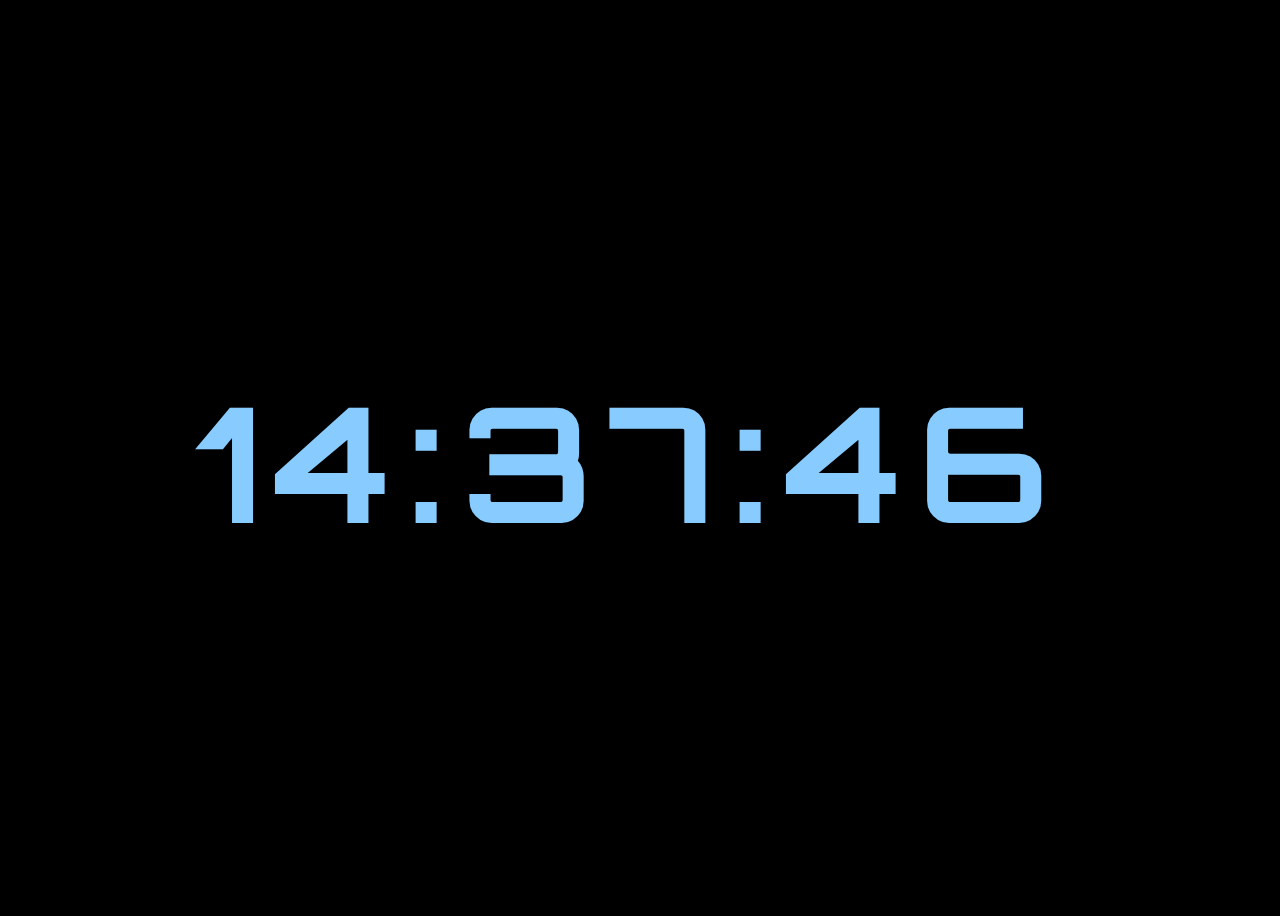
==== klocka.html @ 7baa23ad "Add files via upload" ====
<!DOCTYPE html>
<html>

<body onload="startTime()">

<style>

@import url('https://fonts.googleapis.com/css2?family=Orbitron:wght@400;500;600&display=swap');

body{
  background: #000;
  min-height: 100vh; /* ensures body takes full viewport height */
  width: 95vw;
  display: flex;
  justify-content: center;
  align-items: center;
}

.clock{
  color: #88CCFF;
  position: relative; /* changed from absolute */
  font-family: 'Orbitron', sans-serif;
  font-size: 10rem;
  letter-spacing: 1rem;
  font-weight: bold;
  top: 0px;
  left: 0px;
}
</style>

<div class="clock" id="txt"></div>

<script>
function startTime() {
  const today = new Date();
  let h = today.getHours();
  let m = today.getMinutes();
  let s = today.getSeconds();
  m = checkTime(m);
  s = checkTime(s);
  document.getElementById('txt').innerHTML =  h + ":" + m + ":" + s;
  // Generate random numbers between 1 and 10 for both x and y
  let randomX = Math.floor(Math.random() * 10) + 10;
  let randomY = Math.floor(Math.random() * 10) + 1;

  // Set the new position using style properties
  document.getElementById('txt').style.left = randomX + "px";
  document.getElementById('txt').style.top = randomY + "px";
  setTimeout(startTime, 1000);
}

function checkTime(i) {
  if (i < 10) {i = "0" + i};  // add zero in front of numbers < 10
  return i;
}
</script>

</body>
</html>
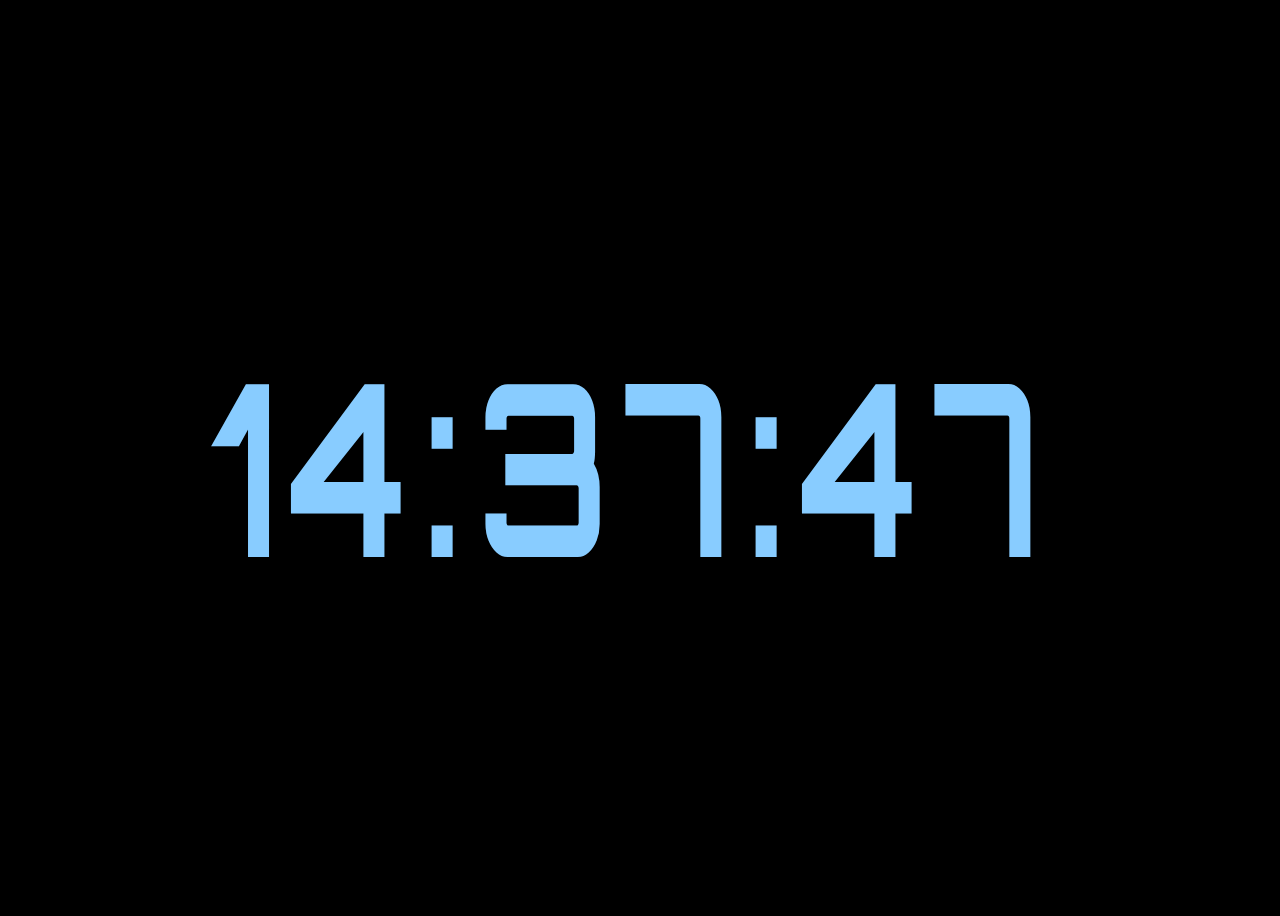
==== commit c7a4975b: "Add files via upload" ====
--- a/klocka.html
+++ b/klocka.html
@@ -25,6 +25,7 @@
   font-weight: bold;
   top: 0px;
   left: 0px;
+  transform: scaleY(1.5);
 }
 </style>
 
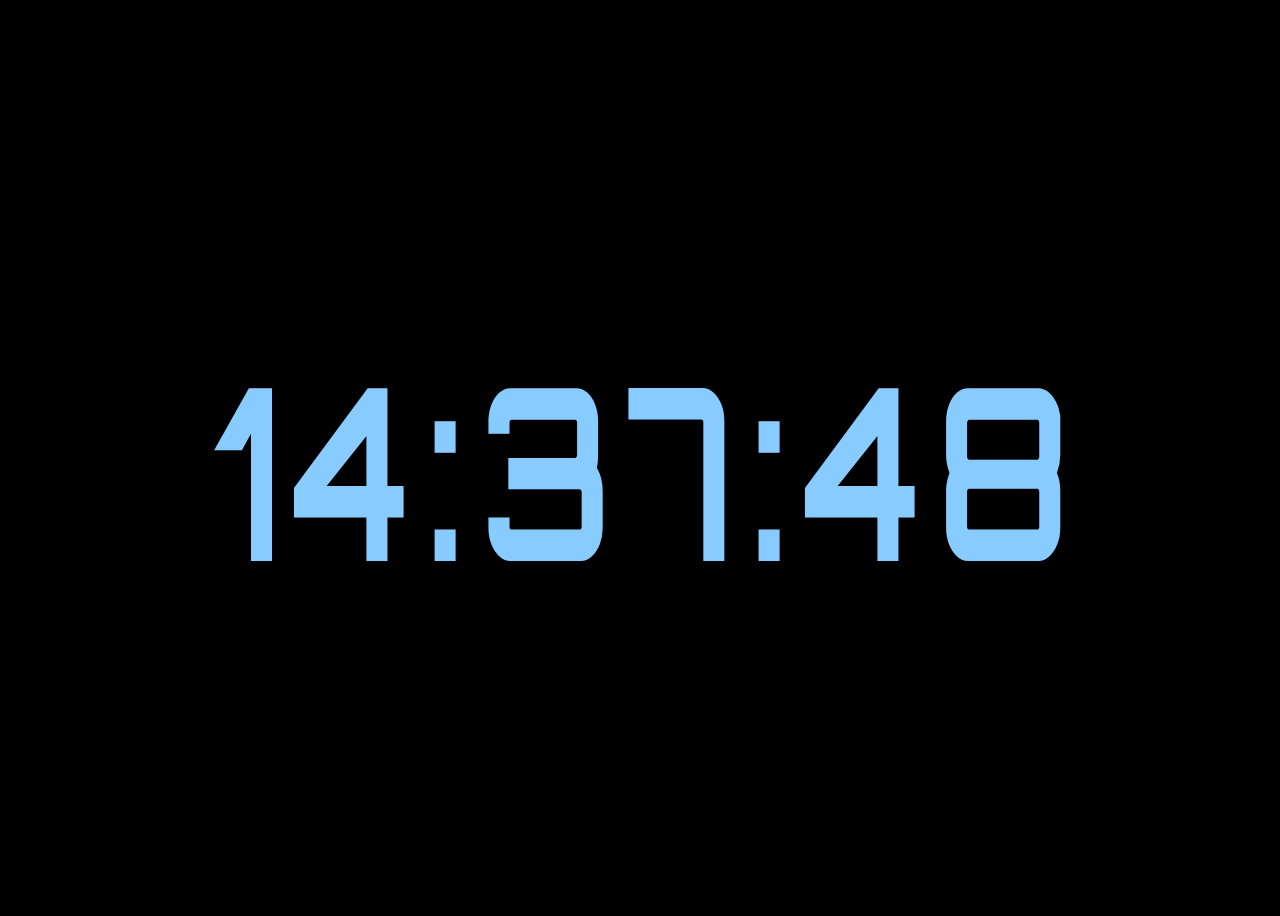
==== commit cd7df19b: "Add files via upload" ====
--- a/klocka.html
+++ b/klocka.html
@@ -41,7 +41,7 @@
   s = checkTime(s);
   document.getElementById('txt').innerHTML =  h + ":" + m + ":" + s;
   // Generate random numbers between 1 and 10 for both x and y
-  let randomX = Math.floor(Math.random() * 10) + 10;
+  let randomX = Math.floor(Math.random() * 10) + 30;
   let randomY = Math.floor(Math.random() * 10) + 1;
 
   // Set the new position using style properties
